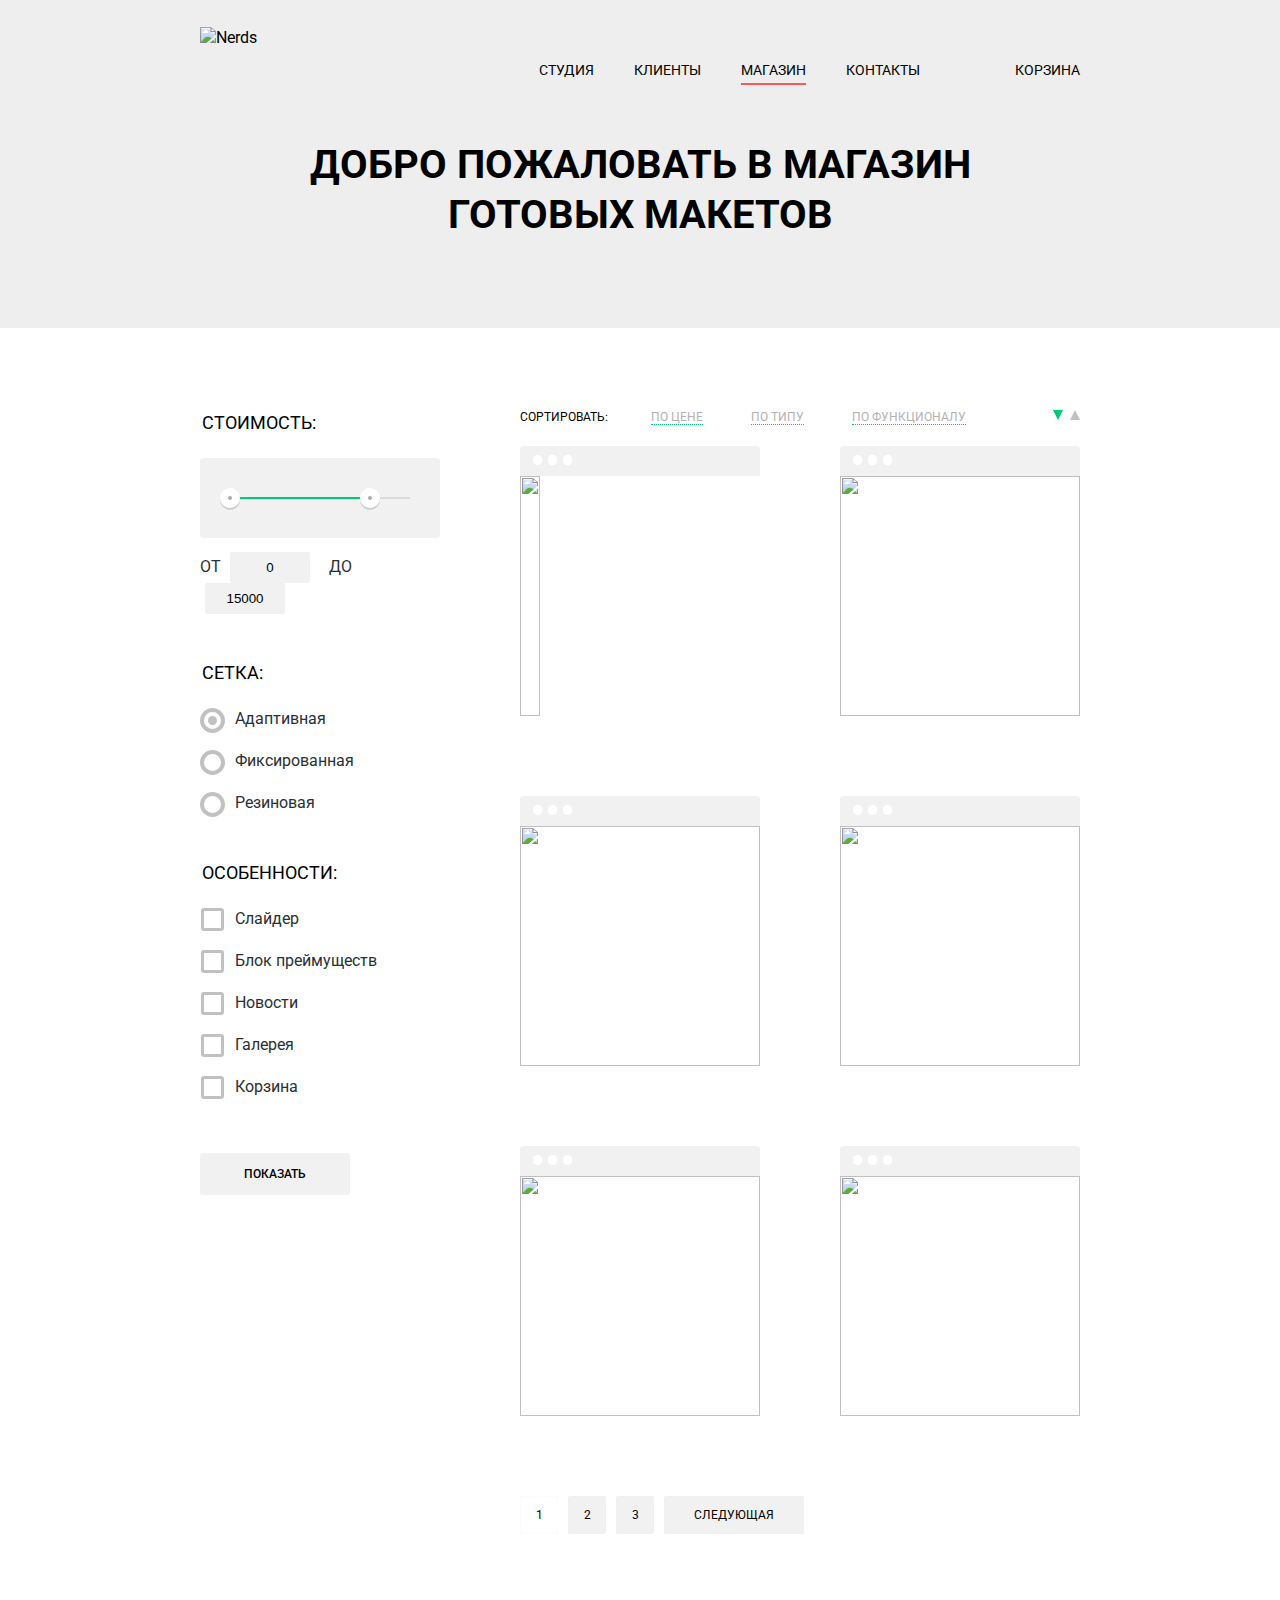
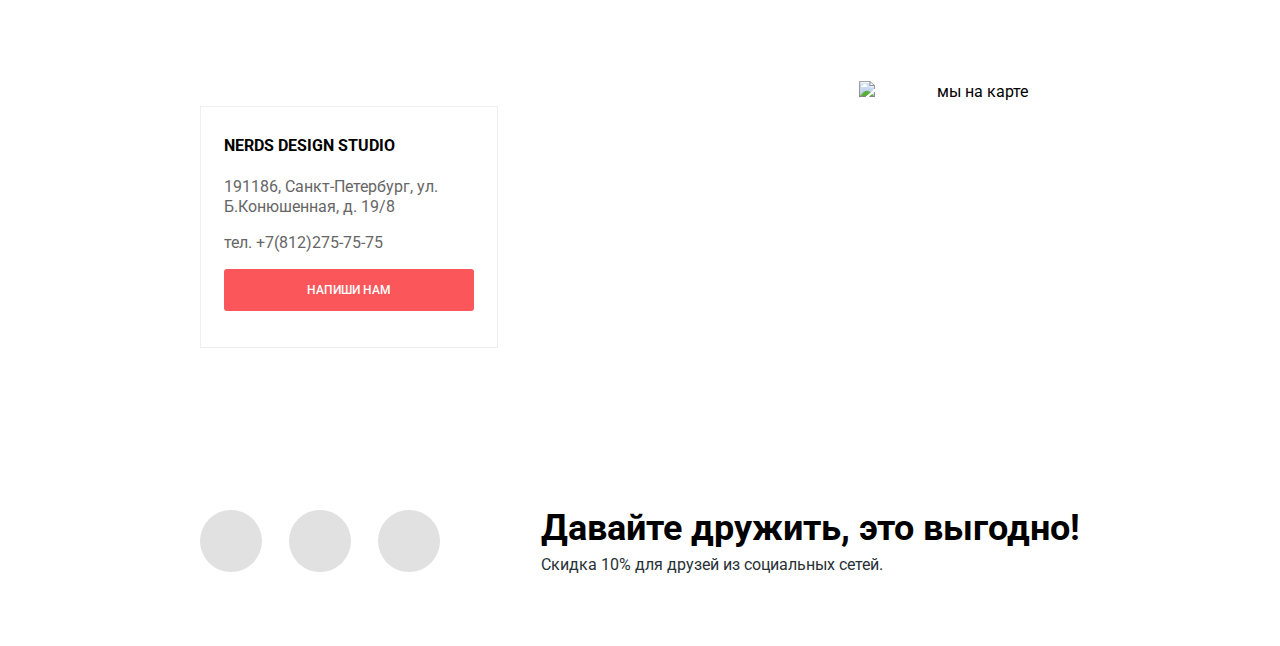
==== catalog.html @ 99a5baf8 "$" ====
<!DOCTYPE html>
<html lang="ru">

<head>
  <meta charset="UTF-8">
  <title>каталог</title>
  <link rel="stylesheet" href="css/normalize.css">
  <link rel="stylesheet" href="css/style.css">
  <link rel="shortcut icon" href="img/favicon.png" type="image/x-icon">
  <link href="https://fonts.googleapis.com/css?family=Roboto:300,500,700" rel="stylesheet">
  <script src="https://ajax.googleapis.com/ajax/libs/jquery/3.1.1/jquery.js"></script>
  <script src="http://code.jquery.com/ui/1.12.1/jquery-ui.min.js"></script>
</head>

<body class="catalog">
  <header class="main-header">
    <div class="container clearfix">
      <nav class="main-navigation">
        <div class="main-logo">
          <a href="index.html"><img src="img/logo.png" width="139" height="56" alt="Nerds"></a>
        </div>
        <ul>
          <li><a href="#">Студия</a></li>
          <li><a href="#">Клиенты</a></li>
          <li class="active" href="#"><span>Магазин</span></li>
          <li><a href="#">Контакты</a></li>
        </ul>
      </nav>
      <div class="user-block"> <a class="basket" href="basket.html">Корзина</a> </div>
      <h1>Добро пожаловать в магазин готовых макетов</h1> </div>
  </header>
  <main class="container clearfix">
    <form class="ranging" action="#" method="post">
     <fieldset class="rang-filter range">
      <legend>Стоимость:</legend> 
      <div class="range-controls">
        <div class="scale">
          <div class="check-scale">
            <div class="toggle min-toggle"></div>
            <div class="toggle max-toggle"></div>
          </div>
        </div>
      </div>
      <div class="prices">
     <label for="price-min">
       От <input id="price-min" value="0" type="text"></label>
       <label for="price-max"> До <input id="price-max" value="15000" type="text"></label>
     </div>
     </fieldset>
     <fieldset class="rang-filter grid">
      <legend>Сетка:</legend>
      <ul>
        <li>
          <input id="r1" type="radio" name="grid" value="adaptive" checked>
          <label for="r1"><span class="radio-indicator"></span>Адаптивная</label>
        </li>
        <li>
          <input id="r2" type="radio" name="grid" value="fixed">
          <label for="r2"><span class="radio-indicator"></span>Фиксированная</label>
        </li>
        <li>
          <input id="r3" type="radio" name="grid" value="responsive">
          <label for="r3"><span class="radio-indicator"></span>Резиновая</label>
        </li>
      </ul>
     </fieldset>
     <fieldset class="rang-filter catalog-features">
      <legend>Особенности:</legend>
      <ul>
        <li>
          <input id="ch1" type="checkbox" name="slider">
          <label for="ch1"><span class="checkbox-indicator"></span>Слайдер</label>
        </li>
        <li>
          <input id="ch2" type="checkbox" name="advantage-block">
          <label for="ch2"><span class="checkbox-indicator"></span>Блок преймуществ</label>
        </li>
        <li>
          <input id="ch3" type="checkbox" name="news">
          <label for="ch3"><span class="checkbox-indicator"></span>Новости</label>
        </li>
        <li>
          <input id="ch4" type="checkbox" name="gallery">
          <label for="ch4"><span class="checkbox-indicator"></span>Галерея</label>
        </li>
        <li>
          <input id="ch5" type="checkbox" name="basket">
          <label for="ch5"><span class="checkbox-indicator"></span>Корзина</label>
        </li>
      </ul>
     </fieldset>
      <button class="btn" type="submit">Показать</button>
    </form>
    <div class="item-catalog">
      <div class="sorting"> <span class="title">Сортировать:</span> <a href="">По цене</a> <a href="">По типу</a> <a href="">По функционалу</a>
      <div class="indicator"><a class="dir-up active" href="#"></a><a class="dir-down" href="#"></a></div>
      </div>
      <div class="items">
        <div class="item">
          <div class="item-slider"></div><div class="item-img"><img src="img/item1.png" width="240" height="240" alt=""></div><div class="item-content"><h2>Aviator</h2><p>Одностраничный макет с авторским дизайном</p><a class="btn" src="">160 $</a></div></div>
        <div class="item">
          <div class="item-slider"></div><div class="item-img"><img class="item-img" src="img/item2.png" width="240" height="240" alt=""></div><div class="item-content"><h2>Sunset</h2><p>Интернет-магазин с личным кабинетом</p><a class="btn" src="">200 $</a></div></div>
        <div class="item">
          <div class="item-slider"></div><div class="item-img"><img class="item-img" src="img/item3.png" width="240" height="240" alt=""></div><div class="item-content"><h2>Forte</h2><p>Интернет-магазин с личным кабинетом</p><a class="btn" src="">200 $</a></div></div>
        <div class="item">
          <div class="item-slider"></div><div class="item-img"><img class="item-img" src="img/item4.png" width="240" height="240" alt=""></div><div class="item-content"><h2>Moder Organic Tai</h2><p>Интернет-магазин с личным кабинетом</p><a class="btn" src="">190 $</a></div></div>
        <div class="item">
          <div class="item-slider"></div><div class="item-img"><img class="item-img" src="img/item5.png" width="240" height="240" alt=""></div><div class="item-content"><h2>Avenue</h2><p>Интернет-магазин с личным кабинетом</p><a class="btn" src="">210 $</a></div></div>
        <div class="item">
          <div class="item-slider"></div><div class="item-img"><img class="item-img" src="img/item6.png" width="240" height="240" alt=""></div><div class="item-content"><h2>Dovetail</h2><p>Интернет-магазин с личным кабинетом</p><a class="btn" src="">200 $</a></div></div>
        <div class="pagination">
          <ul>
            <li class="active">1</li>
            <li><a href="">2</a></li>
            <li><a href="">3</a></li>
            <li><a class="next" href="">Следующая</a></li>
          </ul>
        </div>
      </div>
    </div>
<script>
$(function() {
var el;
$("#price-min").change(function() {
el = $(this);
el
.next("#price-min-output")
.text(el.val());
})
.trigger('change');
});
    </script>
  </main>
  <footer class="main-footer">
    <section class="footer-map">
     <iframe src="https://www.google.com/maps/embed?pb=!1m18!1m12!1m3!1d9928.8248128099!2d-0.1366721754363596!3d51.52777765785105!2m3!1f0!2f0!3f0!3m2!1i1024!2i768!4f13.1!3m3!1m2!1s0x47d8a00baf21de75%3A0x52963a5addd52a99!2z0JvQvtC90LTQvtC9LCDQktC10LvQuNC60L7QsdGA0LjRgtCw0L3QuNGP!5e0!3m2!1sru!2sua!4v1495195374187" width="100%" height="416" frameborder="0" style="border:0" allowfullscreen></iframe>
      <div class="container">
        <div class="map-content">
          <h2>Nerds design studio</h2>
          <p>191186, Санкт-Петербург, ул. Б.Конюшенная, д. 19/8</p>
          <p>тел. +7(812)275-75-75</p> <a href="" class="btn">Напиши нам</a> </div>
        <div><img class="map-marker" src="img/map-marker.png" width="231" height="190" alt="мы на карте"></div>
      </div>
    </section>
    <div class="container clearfix">
      <section class="footer-social">
        <a href="#" class="social-btn social-vk"></a>
        <a href="#" class="social-btn social-fb"></a>
        <a href="#" class="social-btn social-inst"></a>
      </section>
      <section class="social-content">
        <h1 class="social-title">Давайте дружить, это выгодно!</h1>
        <p>Скидка 10% для друзей из социальных сетей.</p>
      </section>
    </div>
  </footer>
 </body>

</html>
---- css/style.css ----
body,
html {
  margin: 0;
  padding: 0;
  min-width: 900px;
  background: #ffffff;
  color: #000000;
  font-size: 16px;
  font-family: "Roboto", sans-serif;
  line-height: 22px;
}

.container {
  margin: 0 auto;
  padding: 0 10px;
  width: 880px;
}

.clearfix {
  display: table;
  clear: both;
  content: "";
}

img {
  min-height: 100%;
  width: auto;
}

.btn {
  display: inline-block;
  padding: 12px 0;
  width: 100px;
  outline: none;
  border: none;
  border-radius: 3px;
  background: #fb565a;
  color: #fff;
  vertical-align: top;
  text-align: center;
  text-decoration: none;
  text-transform: uppercase;
  font-weight: 500;
  font-size: 12px;
  font-family: 'Roboto', sans-serif;
  line-height: 18px;
  cursor: pointer;
}

.btn:hover {
  background: #d6494d;
}

.btn:active {
  background: #b63538;
}

.main-header {
  margin-bottom: 80px;
  min-height: 436px;
  background: #eeeeee;
}

.main-header .active {
  position: relative;
}

.main-header .active:after {
  position: absolute;
  bottom: 0;
  left: 0;
  width: 100%;
  height: 2px;
  background: #fb565a;
  content: "";
}

.main-navigation {
  float: left;
  min-height: 83px;
  width: 720px;
}

.main-navigation ul {
  float: right;
  margin: 0;
  padding: 0;
  list-style: none;
  font-size: 0;
}

.main-navigation li {
  display: inline-block;
  margin-top: 55px;
  margin-right: 40px;
  margin-bottom: 55px;
  padding: 0;
  min-height: 30px;
  vertical-align: top;
  text-transform: uppercase;
  font-size: 14px;
  line-height: 30px;
}

.main-navigation li:last-child {
  margin-right: 0;
}

.main-logo {
  display: inline-block;
  float: left;
  margin-top: 27px;
  vertical-align: top;
}

.main-logo img {
  width: 139px;
  height: 56px;
}

.main-navigation a,
.user-block a {
  display: block;
  color: #000;
  text-decoration: none;
}

.main-navigation a:hover,
.user-block a:hover {
  color: #fb565a;
}

.main-navigation a:active,
.user-block a:active {
  color: #8f8f8f;
}

.main-navigation a:checked,
.user-block a:checked {
  color: #8f8f8f;
}

.main-header .user-block {
  display: inline-block;
  float: right;
  margin-top: 55px;
  padding-left: 34px;
  min-height: 30px;
  width: 66px;
  vertical-align: top;
  text-align: right;
  text-transform: uppercase;
  font-size: 14px;
  line-height: 30px;
}

.pagination ul {
  display: inline-block;
  margin: 0;
  padding: 0;
  font-size: 0;
}

.pagination li {
  display: inline-block;
  font-size: 12px;
  line-height: 38px;
  text-transform: uppercase;
  text-align: center;
  width: 38px;
  height: 38px;
  border-radius: 2px;
  margin-right: 10px;
}

.pagination .active {
  background: #fff;
  -webkit-box-shadow: inset 0 0 2px #f1f1f1;
  box-shadow: inset 0 0 2px #f1f1f1;
  cursor: default;
}

.pagination a {
  display: block;
  width: 38px;
  height: 38px;
  border-radius: 2px;
  text-decoration: none;
  background: #f1f1f1;
  color: #000;
}

.pagination a:hover {
  background: #e5e5e5;
}

.pagination a:active {
  background: #d5d5d5;
  -webkit-box-shadow: inset 0 3px #b5b5b5;
  box-shadow: inset 0 3px #b5b5b5;
}

.pagination .next {
  width: 140px;
}

.slider .left-content {
  float: left;
  width: 380px;
}

.slider h1 {
  font-size: 36px;
  line-height: 42px;
}

.slider p {
  color: #283136;
}

.left-content .btn {
  width: 240px;
}

.slider .right-content {
  float: right;
  width: 340px;
}

.right-content img {
  width: 338px;
  height: 231px;
}

.features {
  display: inline-block;
  margin-bottom: 74px;
  min-height: 380px;
  border-bottom: 2px solid #eee;
}

.feature-item {
  float: left;
  margin-right: 80px;
  width: 240px;
}

.feature-item:last-child {
  margin-right: 0;
}

.feature-item div:first-child {
  margin: 0;
  margin-bottom: 25px;
  padding: 0;
  height: 124px;
}

.feature-item img {
  margin: 0;
  padding: 0;
  width: 240px;
  height: 124px;
}

.feature-item h2 {
  margin: 0;
  margin-bottom: 20px;
  padding: 0;
  font-size: 18px;
  line-height: 30px;
}

.feature-item p {
  margin: 0;
  margin-bottom: 30px;
  padding: 0;
  color: #283136;
  font-size: 15px;
  line-height: 22px;
}

.feature-item .btn {
  width: 140px;
}

.feature-item.web-sites .btn:hover {
  background: #d6494d;
}

.feature-item.web-sites .btn:active {
  background: #b63538;
}

.feature-item.apps .btn {
  background: #00ca74;
}

.feature-item.apps .btn:hover {
  background: #01a25e;
}

.feature-item.apps .btn:active {
  background: #009053;
}

.feature-item.presentations .btn {
  background: #efc84a;
}

.feature-item.presentations .btn:hover {
  background: #d6ae2c;
}

.feature-item.presentations .btn:active {
  background: #c09b24;
}

.index-content {
  margin-bottom: 73px;
  width: 880px;
  color: #283136;
}

.index-content-left {
  float: left;
  width: 600px;
}

.index-content-right {
  float: right;
  width: 240px;
}

.index-content .index-content-title {
  margin-top: 0;
  margin-bottom: 24px;
  color: #000;
  font-weight: bold;
  font-size: 36px;
  line-height: 36px;
}

.index-content p {
  margin-bottom: 55px;
  color: #283136;
  font-size: 16px;
  line-height: 22px;
}

.index-content h2 {
  margin-bottom: 29px;
  text-transform: uppercase;
}

.index-content ul {
  padding-left: 40px;
  list-style: none;
}

.index-content li {
  position: relative;
  margin-bottom: 29px;
}

.index-content li::before {
  position: absolute;
  top: 10px;
  left: -40px;
  width: 25px;
  height: 2px;
  background-color: #fb565a;
  content: "";
}

.index-content-header {
  margin-bottom: 70px;
  text-align: center;
}

.index-content-logo {
  margin: 0 auto;
  margin-bottom: 30px;
  width: 187px;
  height: 75px;
}

.index-content-logo img {
  width: 187px;
  height: 75px;
}

.since {
  position: relative;
  z-index: 2;
  padding: 0 15px;
  background-color: #fff;
  text-transform: uppercase;
}

.index-content-header::after {
  position: relative;
  bottom: 12px;
  left: 0;
  z-index: 1;
  display: block;
  border-bottom: 2px solid #eee;
  content: "";
}

.partners {
  margin-bottom: 85px;
  min-height: 166px;
  border-top: 2px solid #eee;
  border-bottom: 2px solid #eee;
}

.partner {
  float: left;
  margin-right: 100px;
  min-height: 166px;
  width: 220px;
  text-align: center;
  line-height: 166px;
  opacity: 0.2;
}

.partner:hover {
  opacity: 1;
}

.partner:nth-child(3n) {
  margin-right: 0;
  width: 240px;
}

.partner img {
  vertical-align: middle;
}

.partner.gluhanko img {
  width: 198px;
  height: 37px;
}

.partner.htmlacademy img {
  width: 199px;
  height: 68px;
}

.partner.borodinski img {
  width: 209px;
  height: 86px;
}

.main-footer {
  min-height: 632px;
}

.footer-map {
  margin-bottom: 80px;
  height: 416px;
  text-align: center;
}

.footer-map .container {
  position: relative;
}

.map-content {
  position: absolute;
  bottom: 88px;
  padding: 0 23px;
  width: 250px;
  height: 240px;
  border: 1px solid #eee;
  background-color: #fff;
  text-align: left;
}

.map-content h2 {
  margin-top: 24px;
  text-transform: uppercase;
  font-size: 16px;
  line-height: 30px;
}

.map-content p {
  color: #666666;
  font-size: 16px;
  line-height: 20px;
}

.map-content .btn {
  width: 100%;
}

.map-marker {
  position: absolute;
  right: 0;
  bottom: 165px;
}

.footer-social {
  display: inline-block;
  float: left;
  min-height: 62px;
  width: 240px;
  vertical-align: top;
}

.social-btn {
  float: left;
  margin-right: 27px;
  width: 62px;
  height: 62px;
  border-radius: 50%;
  background: #e1e1e1 url("../img/spritesheet.png");
  text-transform: none;
  font-size: 0;
}

.social-btn:hover {
  background: #fb565a url("../img/spritesheet.png");
}

.social-btn:active {
  background: #d6494d url("../img/spritesheet.png");
}

.social-vk,
.social-vk:hover,
.social-vk:active {
  background-position: -7px 65px;
}

.social-fb,
.social-fb:hover,
.social-fb:active {
  background-position: 0 -5px;
}

.social-inst,
.social-inst:hover,
.social-inst:active {
  background-position: -4px -77px;
}

.social-btn:last-child {
  margin-right: 0;
}

.social-content {
  float: right;
}

.social-content h1 {
  margin: 0;
  margin-bottom: 8px;
  font-size: 36px;
  line-height: 36px;
}

.social-content p {
  margin: 0;
  color: #283136;
}

.catalog .main-header {
  min-height: 328px;
}

.catalog .main-header h1 {
  margin: 0 109px;
  text-align: center;
  text-transform: uppercase;
  font-size: 40px;
  line-height: 50px;
}

.catalog .ranging {
  float: left;
  margin-right: 80px;
  min-height: 735px;
  width: 240px;
  color: #283136;
}

.catalog .rang-filter {
  border: none;
  margin: 0;
  padding: 0;
  margin-bottom: 44px;
}

.ranging legend {
  margin-bottom: 20px;
  color: #000;
  text-transform: uppercase;
  font-size: 18px;
  line-height: 30px;
}

.ranging ul {
  margin: 0;
  padding: 0;
  list-style: none;
}

.ranging li {
  position: relative;
  margin-bottom: 20px;
  padding-left: 35px;
}

.ranging li:last-child {
  margin-bottom: 0;
}

.ranging input:not([type="range"]) {
  display: none;
}

.range-controls {
  position: relative;
  width: a;
  height: 80px;
  background: #f1f1f1;
  border-radius: 3px;
  padding: 0 30px;
  -webkit-box-sizing: border-box;
  -moz-box-sizing: border-box;
  box-sizing: border-box;
  margin-bottom: 14px;
}

.range-controls .scale {
  position: relative;
  width: inherit;
  top: 39px;
  height: 2px;
  background: #d7dcde;
  cursor: pointer;
}

.check-scale {
  position: relative;
  width: 140px;
  height: inherit;
  background: #00ca74;
}

.range-controls .toggle {
  position: absolute;
  width: 20px;
  height: 20px;
  border-radius: 50%;
  background: #fff;
  -webkit-box-shadow: 0 2px rgba(0, 0, 0, 0.14);
  box-shadow: 0 2px rgba(0, 0, 0, 0.14);
}

.range-controls .min-toggle {
  top: -9px;
  left: -10px;
}

.range-controls .max-toggle {
  top: -9px;
  right: -10px;
}

.range-controls .toggle:after {
  content: '';
  position: absolute;
  width: 4px;
  height: 4px;
  background: #ababab;
  left: 8px;
  top: 8px;
  border-radius: 50%;
}

.ranging input[type="range"] {
  -webkit-box-sizing: border-box;
  -moz-box-sizing: border-box;
  box-sizing: border-box;
  padding: 0 20px;
  width: 100%;
  height: 80px;
  border-radius: 3px;
  background: #f1f1f1;
  vertical-align: middle;
  -webkit-appearance: none;
  margin-bottom: 14px;
}

.ranging .range {
  min-height: 132px;
  width: 240px;
  font-size: 16px;
  text-transform: uppercase;
  color: #283136;
}

#price-min,
#price-max {
  display: inline;
  width: 60px;
  padding: 8px 10px;
  margin-left: 5px;
  background: #f1f1f1;
  text-align: center;
  border: none;
  border-radius: 2px;
}

.ranging #price-min {
  margin-right: 15px;
}

.ranging .btn {
  width: 150px;
  background: #f1f1f1;
  color: #000;
}

.ranging .btn:hover {
  background: #e5e5e5;
}

.ranging .btn:active {
  background: #d5d5d5;
  -webkit-box-shadow: inset 0 3px 0 #b5b5b5;
  box-shadow: inset 0 3px 0 #b5b5b5;
}

.ranging .radio-indicator {
  position: absolute;
  left: 0px;
  width: 17px;
  height: 17px;
  border: 4px solid #c1c1c1;
  border-radius: 50%;
}

.grid input[type="radio"]:checked + label::before {
  position: absolute;
  bottom: 5px;
  left: 8px;
  width: 9px;
  height: 9px;
  border-radius: 50%;
  background: #c1c1c1;
  content: '';
}

.ranging .checkbox-indicator {
  position: absolute;
  left: 1px;
  width: 17px;
  height: 17px;
  border: 3px solid #c1c1c1;
  border-radius: 3px;
}

.rang-filter.catalog-features {
  margin-bottom: 55px;
}

.catalog-features input[type="checkbox"]:checked + label::before {
  content: '';
  position: absolute;
  bottom: 3px;
  left: 8px;
  width: 5px;
  height: 12px;
  background: #c1c1c1;
  transform: rotate(-45deg);
  -webkit-transform: rotate(-45deg);
}

.catalog-features input[type="checkbox"]:checked + label::after {
  content: '';
  position: absolute;
  bottom: 2px;
  left: 16px;
  width: 5px;
  height: 21px;
  background: #c1c1c1;
  transform: rotate(45deg);
  -webkit-transform: rotate(45deg);
}

 .catalog-features input[type="checkbox"]:checked + label .checkbox-indicator::before {
   content: '';
   position: absolute;
   width: 3px;
   height: 12px;
   background: white;
   right: -3px;
   top: -3px;
}

.grid input[type="radio"]:hover + label::before,
.ranging input[type="checkbox"]:hover + label::before,
.ranging input[type="checkbox"]:hover + label::after {
  background: #b5b5b5;
}

.grid input[type="radio"]:disabled + label::before,
.ranging input[type="checkbox"]:disabled + label::before,
.ranging input[type="checkbox"]:disabled + label::after {
  background: #e9e9e9;
}

.grid input[type="radio"]:hover + label .radio-indicator,
.ranging input[type="checkbox"]:hover + label .checkbox-indicator {
  border-color: #b5b5b5;
}

.grid input[type="radio"]:disabled + label .radio-indicator,
.ranging input[type="checkbox"]:disabled + label .checkbox-indicator {
  border-color: #e9e9e9;
}

.item-catalog  {
  float: right;
  width: 560px;
  margin-bottom: 80px;
}

.item-catalog .sorting {
  font-size: 12px;
  line-height: 18px;
  text-transform: uppercase;
  margin-bottom: 20px;
}

.item-catalog .sorting .title {
  margin-right: 40px;
}

.item-catalog .sorting a {
  margin-right: 45px;
  text-decoration: none;
  color: #b2b2b2;
  border-bottom: 1px dotted #00ca74;
}

.item-catalog .sorting a:last-child {
  margin-right: 0;
}

.item-catalog .sorting a:hover {
  border-bottom: 1px solid #00ca74;
}

.item-catalog .sorting a:active,
.item-catalog .sorting a:checked {
  border-bottom: none;
}

.sorting .indicator {
  float: right;
}

.sorting .dir-up,
.sorting .dir-down {
  position: relative;
}

.sorting .dir-up.active:before,
.sorting .dir-up.active:before {  
  border-top: 10px solid #00ca74;
}

.sorting .dir-up::before {
  content: '';
  position: absolute;
  top: 0px;
  left: 18px;
  border: 5px solid transparent;
  border-top: 10px solid #c1c1c1;
}

.sorting .dir-down::before {
  content: '';
  position: absolute;
  top: -5px;
  right: 0px;
  border: 5px solid transparent;
  border-bottom: 10px solid #c1c1c1;
}

.sorting .dir-up:hover::before {
  border-top: 10px solid #b5b5b5;
}

.sorting .dir-down:hover::before {
  border-bottom: 10px solid #b5b5b5;
}

.sorting .dir-up:active::before {
  border-top: 10px solid #000;
}

.sorting .dir-down:active::before {
  border-bottom: 10px solid #000;
}

.item-catalog .item {
  position: relative;
  float: left;
  width: 240px;
  min-height: 270px;
  margin-right: 80px;
  margin-bottom: 80px;
}

.item-catalog .item:nth-child(2n) {
  margin-right: 0;
}

.item-catalog .item-slider {
  position: relative;
  width: 240px;
  height: 30px;
  background: #f1f1f1;
  border-radius: 3px 3px 0 0;
  transition: 0.4s;
}

.item-catalog .item-slider:after {
  content: '•••';
  position: absolute;
  color: #fff;
  font-size: 45px;
  letter-spacing: 0px;
  left: 10px;
  bottom: 3px;
}

.item-catalog .item-img {
  width: 240px;
  height: 240px;
}

.item-catalog .item:hover .item-slider {
  background: #797979;
}

.item-catalog .item .item-content {
  position: absolute;
  -webkit-box-sizing: border-box;
  -moz-box-sizing: border-box;
  box-sizing: border-box;
  padding: 30px 20px;
  width: 200px;
  min-height: 200px;
  background: gold;
  top: 50px;
  left: 20px;
  text-align: center;
  color: #283136;
  display: block;
  opacity: 0;
  transition: 0.4s;
}

.item-catalog .item:hover .item-content {
  opacity: 1;
  transition: 0.4s;
}


.item-catalog .item-content h2 {
  font-size: 18px;
  margin: 0;
  margin-bottom: 15px;
  text-transform: uppercase;
}

.item-catalog .item-content p {
  font-size: 14px;
  line-height: 18px;
  margin: 0;
}

.item-catalog .item-content .btn {
  width: 140px;
  font-size: 18px;
  margin-top: 25px;
}
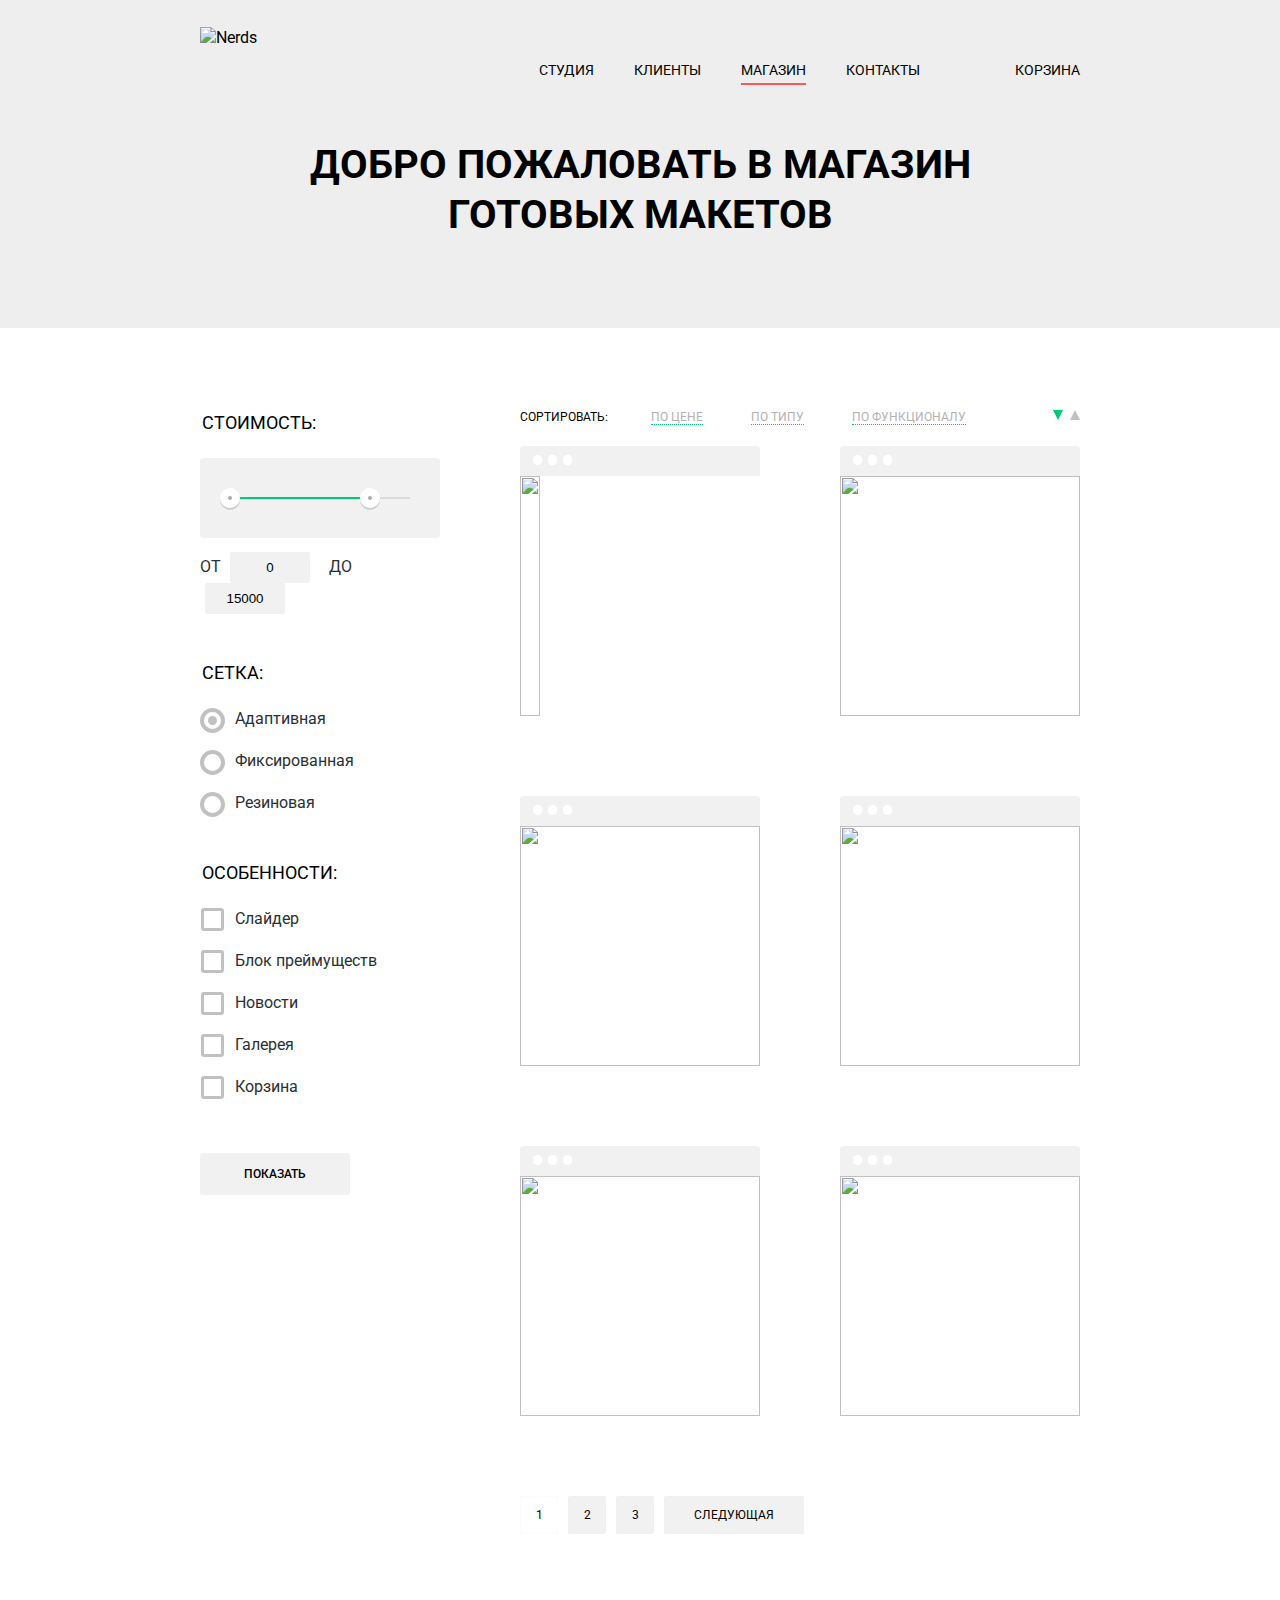
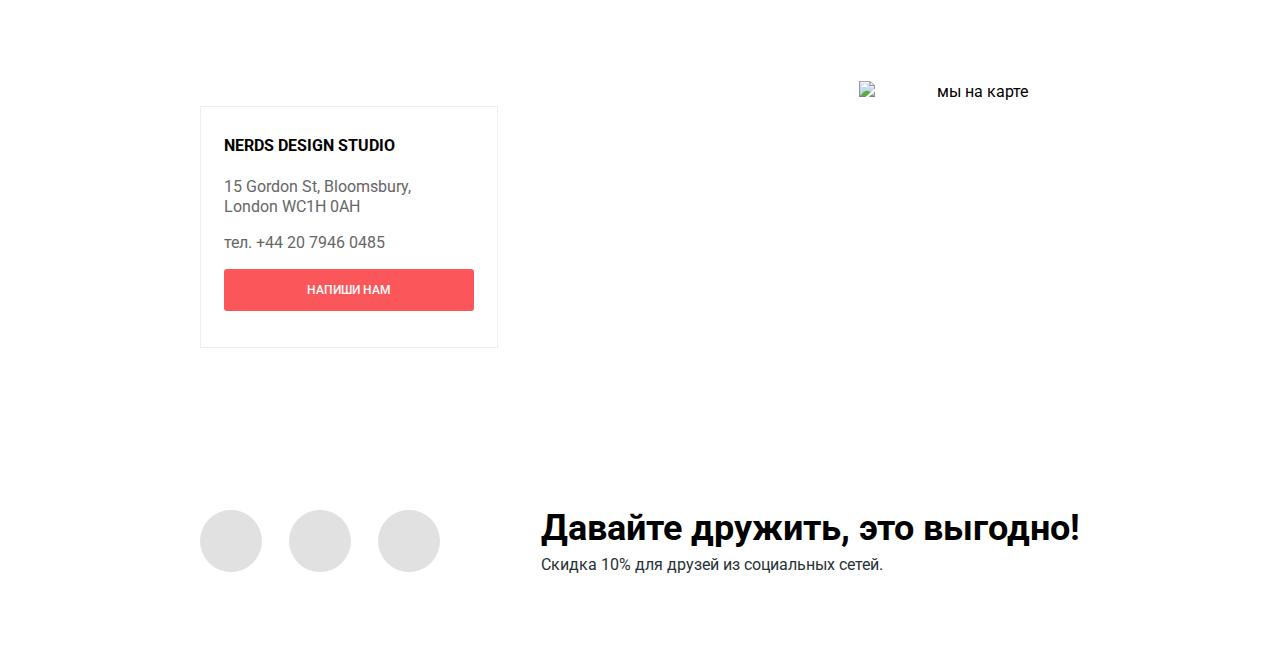
==== commit ec8dc288: "nav-ready" ====
--- a/catalog.html
+++ b/catalog.html
@@ -20,9 +20,9 @@
           <a href="index.html"><img src="img/logo.png" width="139" height="56" alt="Nerds"></a>
         </div>
         <ul>
-          <li><a href="#">Студия</a></li>
+          <li><a href="index.html">Студия</a></li>
           <li><a href="#">Клиенты</a></li>
-          <li class="active" href="#"><span>Магазин</span></li>
+          <li class="active">Магазин</li>
           <li><a href="#">Контакты</a></li>
         </ul>
       </nav>
@@ -43,8 +43,8 @@
       </div>
       <div class="prices">
      <label for="price-min">
-       От <input id="price-min" value="0" type="text"></label>
-       <label for="price-max"> До <input id="price-max" value="15000" type="text"></label>
+       От <input id="price-min" value="0" type="text" pattern="^[0-9]+$"></label>
+       <label for="price-max"> До <input id="price-max" value="15000" type="text" pattern="^[0-9]+$"></label>
      </div>
      </fieldset>
      <fieldset class="rang-filter grid">
@@ -118,27 +118,17 @@
         </div>
       </div>
     </div>
-<script>
-$(function() {
-var el;
-$("#price-min").change(function() {
-el = $(this);
-el
-.next("#price-min-output")
-.text(el.val());
-})
-.trigger('change');
-});
-    </script>
   </main>
   <footer class="main-footer">
     <section class="footer-map">
      <iframe src="https://www.google.com/maps/embed?pb=!1m18!1m12!1m3!1d9928.8248128099!2d-0.1366721754363596!3d51.52777765785105!2m3!1f0!2f0!3f0!3m2!1i1024!2i768!4f13.1!3m3!1m2!1s0x47d8a00baf21de75%3A0x52963a5addd52a99!2z0JvQvtC90LTQvtC9LCDQktC10LvQuNC60L7QsdGA0LjRgtCw0L3QuNGP!5e0!3m2!1sru!2sua!4v1495195374187" width="100%" height="416" frameborder="0" style="border:0" allowfullscreen></iframe>
       <div class="container">
-        <div class="map-content">
-          <h2>Nerds design studio</h2>
-          <p>191186, Санкт-Петербург, ул. Б.Конюшенная, д. 19/8</p>
-          <p>тел. +7(812)275-75-75</p> <a href="" class="btn">Напиши нам</a> </div>
+     <div class="map-content">
+       <h2>Nerds design studio</h2>
+       <p>15 Gordon St, Bloomsbury, <br> London WC1H 0AH</p>
+       <p>тел. +44 20 7946 0485</p>
+       <a href="" class="btn">Напиши нам</a>
+     </div>
         <div><img class="map-marker" src="img/map-marker.png" width="231" height="190" alt="мы на карте"></div>
       </div>
     </section>
--- a/css/style.css
+++ b/css/style.css
@@ -63,6 +63,7 @@
 
 .main-header .active {
   position: relative;
+  cursor: default;
 }
 
 .main-header .active:after {
@@ -991,4 +992,22 @@
   width: 140px;
   font-size: 18px;
   margin-top: 25px;
-}+}
+
+.nav-ready {
+  position: relative;
+}
+
+.nav-ready::before {
+  position: absolute;
+  right: 10%;
+  bottom: -10px;
+  padding: 0 10px;
+  border-radius: 10px 10px 0 0;
+  background: rgba(110, 0, 220, 0.5);
+  content: 'ready';
+  font-size: 13px;
+  line-height: 13px;
+  color: #fff;
+  text-transform: lowercase;
+}
